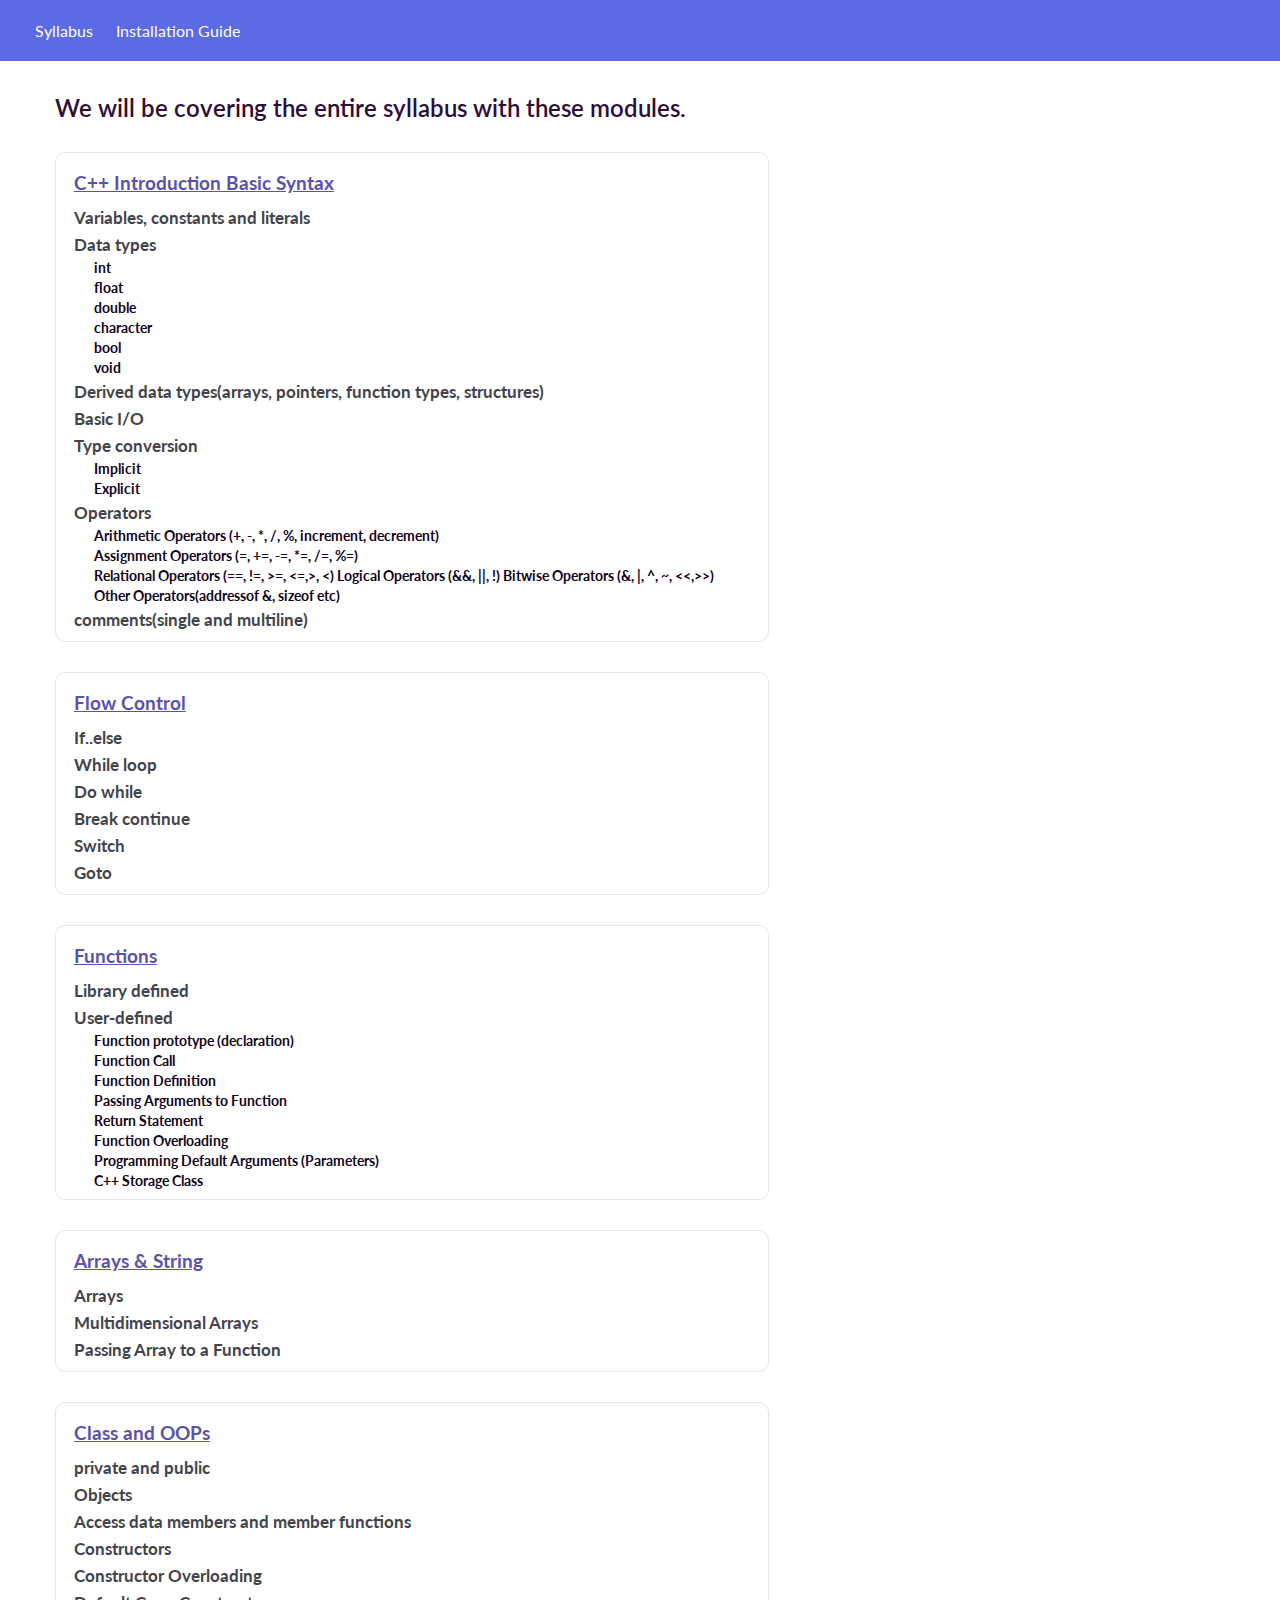
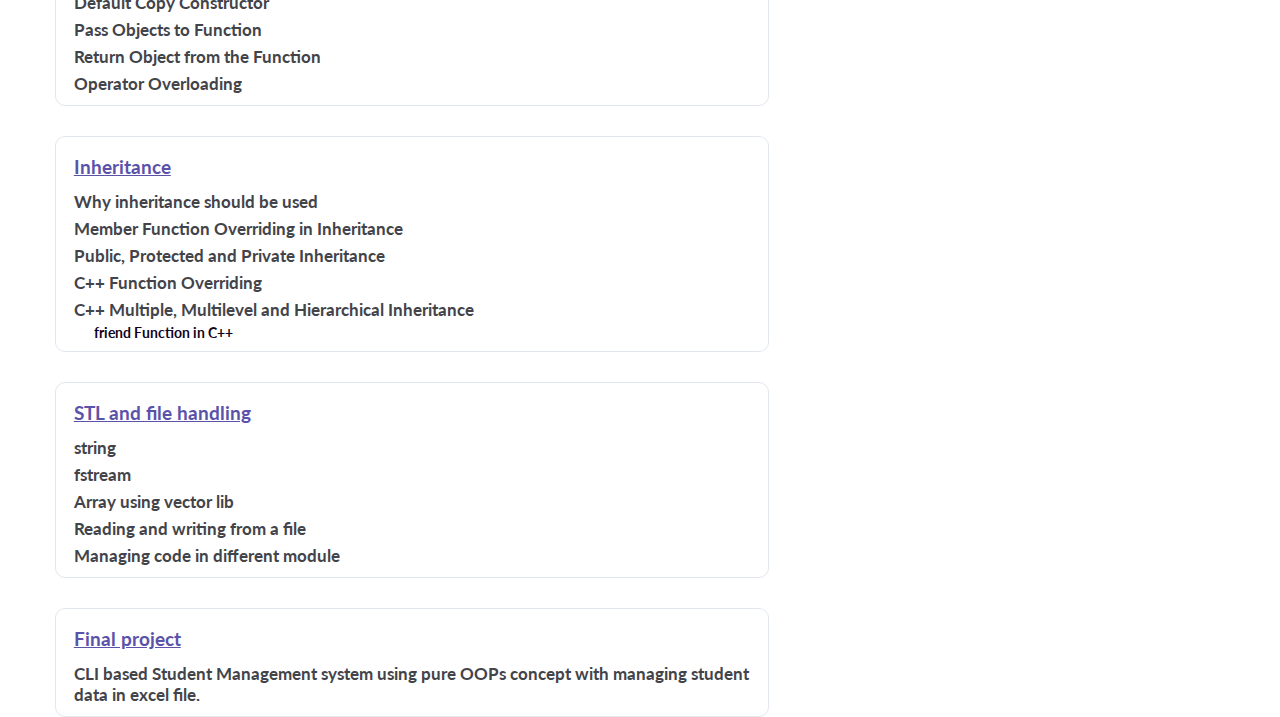
==== index.html @ 00aa3cc9 "Add files via upload" ====
<!DOCTYPE html>
<html lang="en">

<head>
    <meta charset="UTF-8">
    <meta name="viewport" content="width=device-width, initial-scale=1.0">
    <link href="https://fonts.googleapis.com/css2?family=Lato&family=Roboto:wght@400;500&display=swap" rel="stylesheet">
    <link rel="stylesheet" href="./css/nav.css">
    <link rel="stylesheet" href="./css/style.css">
    <title>Programming using OOPs</title>
</head>

<body>
    <nav class="navbar">
        <a class="navbtn" href="#">Syllabus</a>
        <a class="navbtn" href="https://onkeshonkar.github.io/cpp-classes//setup.html">Installation Guide</a>
    </nav>
    <div class="content">
        <div class="image ">
            We will be covering the entire syllabus with these modules.
        </div>
        <div class="module">
            <h1 class="heading">C++ Introduction Basic Syntax</h1>
            <h2>Variables, constants and literals</h2>
            <h2>Data types</h2>
            <h3>int</h3>
            <h3>float</h3>
            <h3>double</h3>
            <h3>character</h3>
            <h3>bool</h3>
            <h3>void</h3>
            <h2>Derived data types(arrays, pointers, function types, structures)</h2>
            <h2>Basic I/O</h2>
            <h2>Type conversion</h2>
            <h3>Implicit</h3>
            <h3>Explicit</h3>
            <h2>Operators</h2>
            <h3>Arithmetic Operators (+, -, *, /, %, increment, decrement)</h3>
            <h3>Assignment Operators (=, +=, -=, *=, /=, %=)</h3>
            <h3>Relational Operators (==, !=, >=, <=,>, <) Logical Operators (&&, ||, !) Bitwise Operators (&, |, ^, ~,
                        <<,>>)</h3>
            <h3>Other Operators(addressof &, sizeof etc)</h3>
            <h2>comments(single and multiline)</h2>
        </div>
        <div class="module">
            <h1 class="heading">Flow Control</h1>
            <h2>If..else</h2>
            <h2>While loop</h2>
            <h2>Do while</h2>
            <h2>Break continue</h2>
            <h2>Switch</h2>
            <h2>Goto</h2>

        </div>
        <div class="module">
            <h1 class="heading">Functions</h1>
            <h2>Library defined</h2>
            <h2>User-defined</h2>
            <h3>Function prototype (declaration)</h3>
            <h3>Function Call</h3>
            <h3>Function Definition</h3>
            <h3>Passing Arguments to Function</h3>
            <h3>Return Statement</h3>
            <h3>Function Overloading</h3>
            <h3>Programming Default Arguments (Parameters)</h3>
            <h3>C++ Storage Class</h3>

        </div>
        <div class="module">
            <h1 class="heading">Arrays & String</h1>
            <h2>Arrays</h2>
            <h2>Multidimensional Arrays</h2>
            <h2>Passing Array to a Function</h2>

        </div>
        <div class="module">
            <h1 class="heading">Class and OOPs</h1>
            <h2>private and public</h2>
            <h2>Objects</h2>
            <h2>Access data members and member functions</h2>
            <h2>Constructors</h2>
            <h2>Constructor Overloading</h2>
            <h2>Default Copy Constructor</h2>
            <h2>Pass Objects to Function</h2>
            <h2>Return Object from the Function</h2>
            <h2>Operator Overloading</h2>

        </div>
        <div class="module">
            <h1 class="heading">Inheritance</h1>
            <h2>Why inheritance should be used</h2>
            <h2>Member Function Overriding in Inheritance</h2>
            <h2>Public, Protected and Private Inheritance</h2>
            <h2>C++ Function Overriding</h2>
            <h2>C++ Multiple, Multilevel and Hierarchical Inheritance</h2>
            <h3>friend Function in C++</h3>
        </div>
        <div class="module">
            <h1 class="heading">STL and file handling</h1>
            <h2>string</h2>
            <h2>fstream</h2>
            <h2>Array using vector lib</h2>
            <h2>Reading and writing from a file</h2>
            <h2>Managing code in different module</h2>

        </div>
        <div class="module">
            <h1 class="heading">Final project</h1>
            <h2>CLI based Student Management system
                using  pure OOPs concept with managing 
                student data in excel file.</h2>
        </div>
    </div>
</body>

</html>
---- css/nav.css ----
/* Reset CSS */

*{
    padding: 0;
    margin: 0;
    box-sizing: border-box;
}

body{
    font-family: 'Lato', sans-serif;
}

/* Custom CSS */

.navbar{
    background: #5c6ae6;
    padding: .8rem 1.5rem;
    display: flex;
    align-content: flex-start;  
}

.navbar a{
    text-decoration: none;
    color: white;
    padding:  0 .2rem;
    font-size: 16px;
    margin: .5rem;
}
.navbtn:hover{
    color: #25282e;
}

.content{
    margin: 5px auto;
    padding: .8rem ;
    height: 100vh;
    width: 95%;
    display: flex;
    flex-direction: column; 
}
---- css/style.css ----
.content .image {
  font-size: 24px;
  font-weight: 600;
  margin: 15px 10px;
  color: rgb(45, 14, 56);
}

.module {
  margin: 15px 10px;
  padding: 8px;
  border: 1.3px solid #e2e7ef;
  border-radius: 10px;
  max-width: 60%;
  
}
.module h1 {
  color: #5b52a9;
  text-decoration: underline;
  padding: 10px;
  font-size: 19px;
}
.module h2 {
  margin-left: 10px;
  font-size: 17px;
  color: #43444a;
  padding: 3px 0;
}
.module h3 {
  margin-left: 30px;
  font-size: 14px;
  color: rgb(17, 3, 27);
  line-height: 20px;
}

@media (max-width: 768px) {
  .content .module {
    max-width: 500px;
  }
}
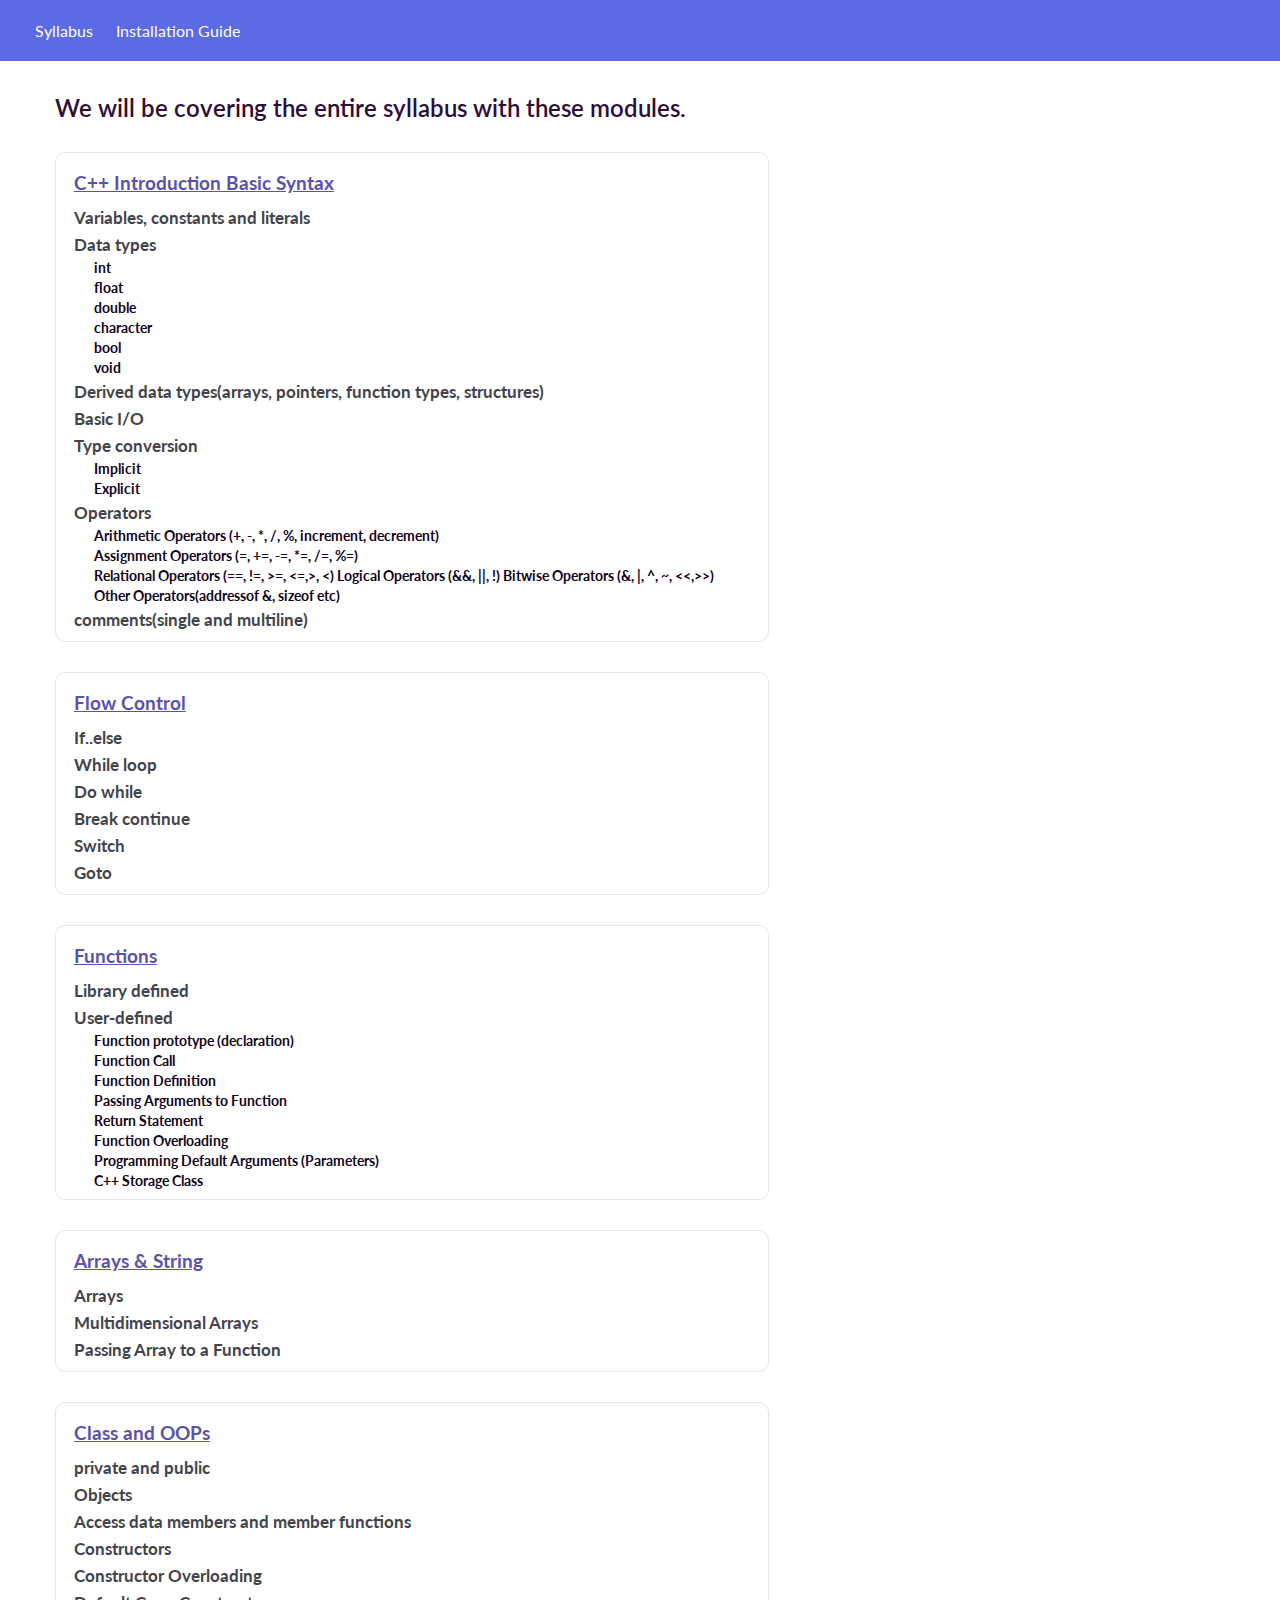
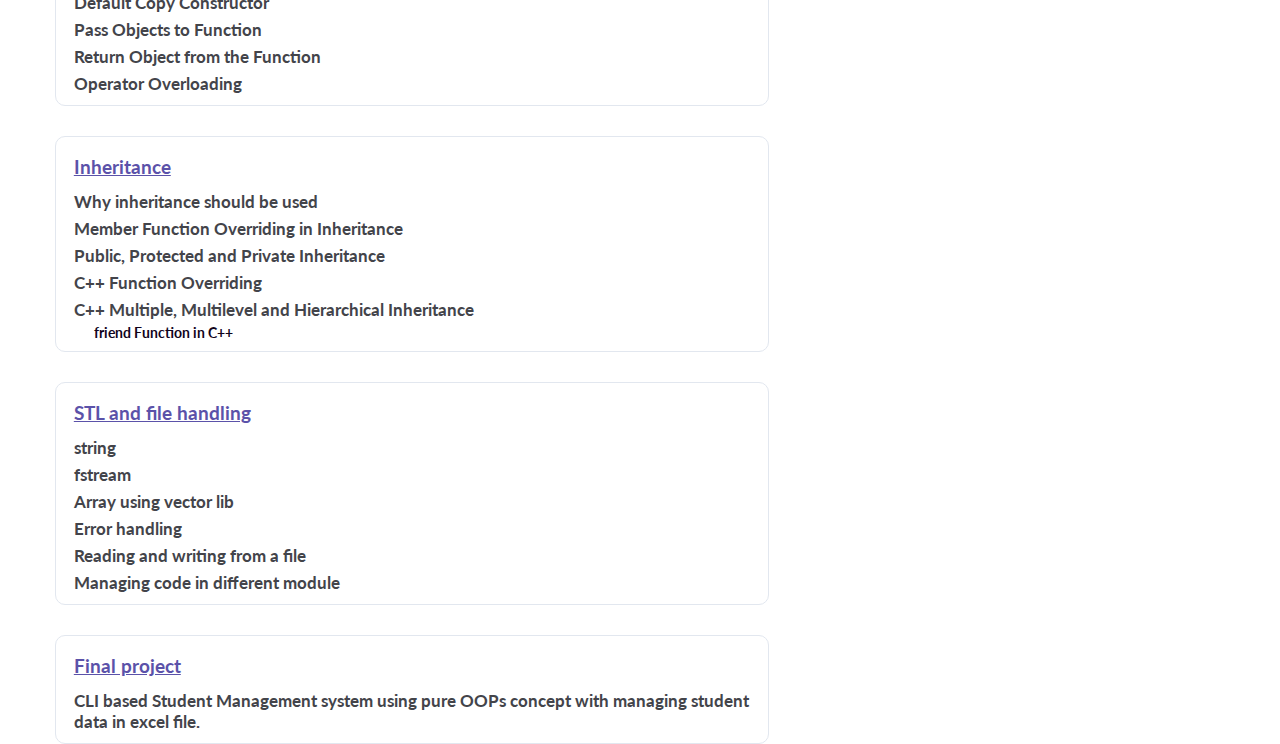
==== commit c43c9448: "Update index.html" ====
--- a/index.html
+++ b/index.html
@@ -13,7 +13,7 @@
 <body>
     <nav class="navbar">
         <a class="navbtn" href="#">Syllabus</a>
-        <a class="navbtn" href="https://onkeshonkar.github.io/cpp-classes//setup.html">Installation Guide</a>
+        <a class="navbtn" href="https://onkeshonkar.github.io/cpp-classes/setup.html">Installation Guide</a>
     </nav>
     <div class="content">
         <div class="image ">
@@ -100,6 +100,7 @@
             <h2>string</h2>
             <h2>fstream</h2>
             <h2>Array using vector lib</h2>
+            <h2>Error handling</h2>
             <h2>Reading and writing from a file</h2>
             <h2>Managing code in different module</h2>
 
@@ -113,4 +114,4 @@
     </div>
 </body>
 
-</html>+</html>
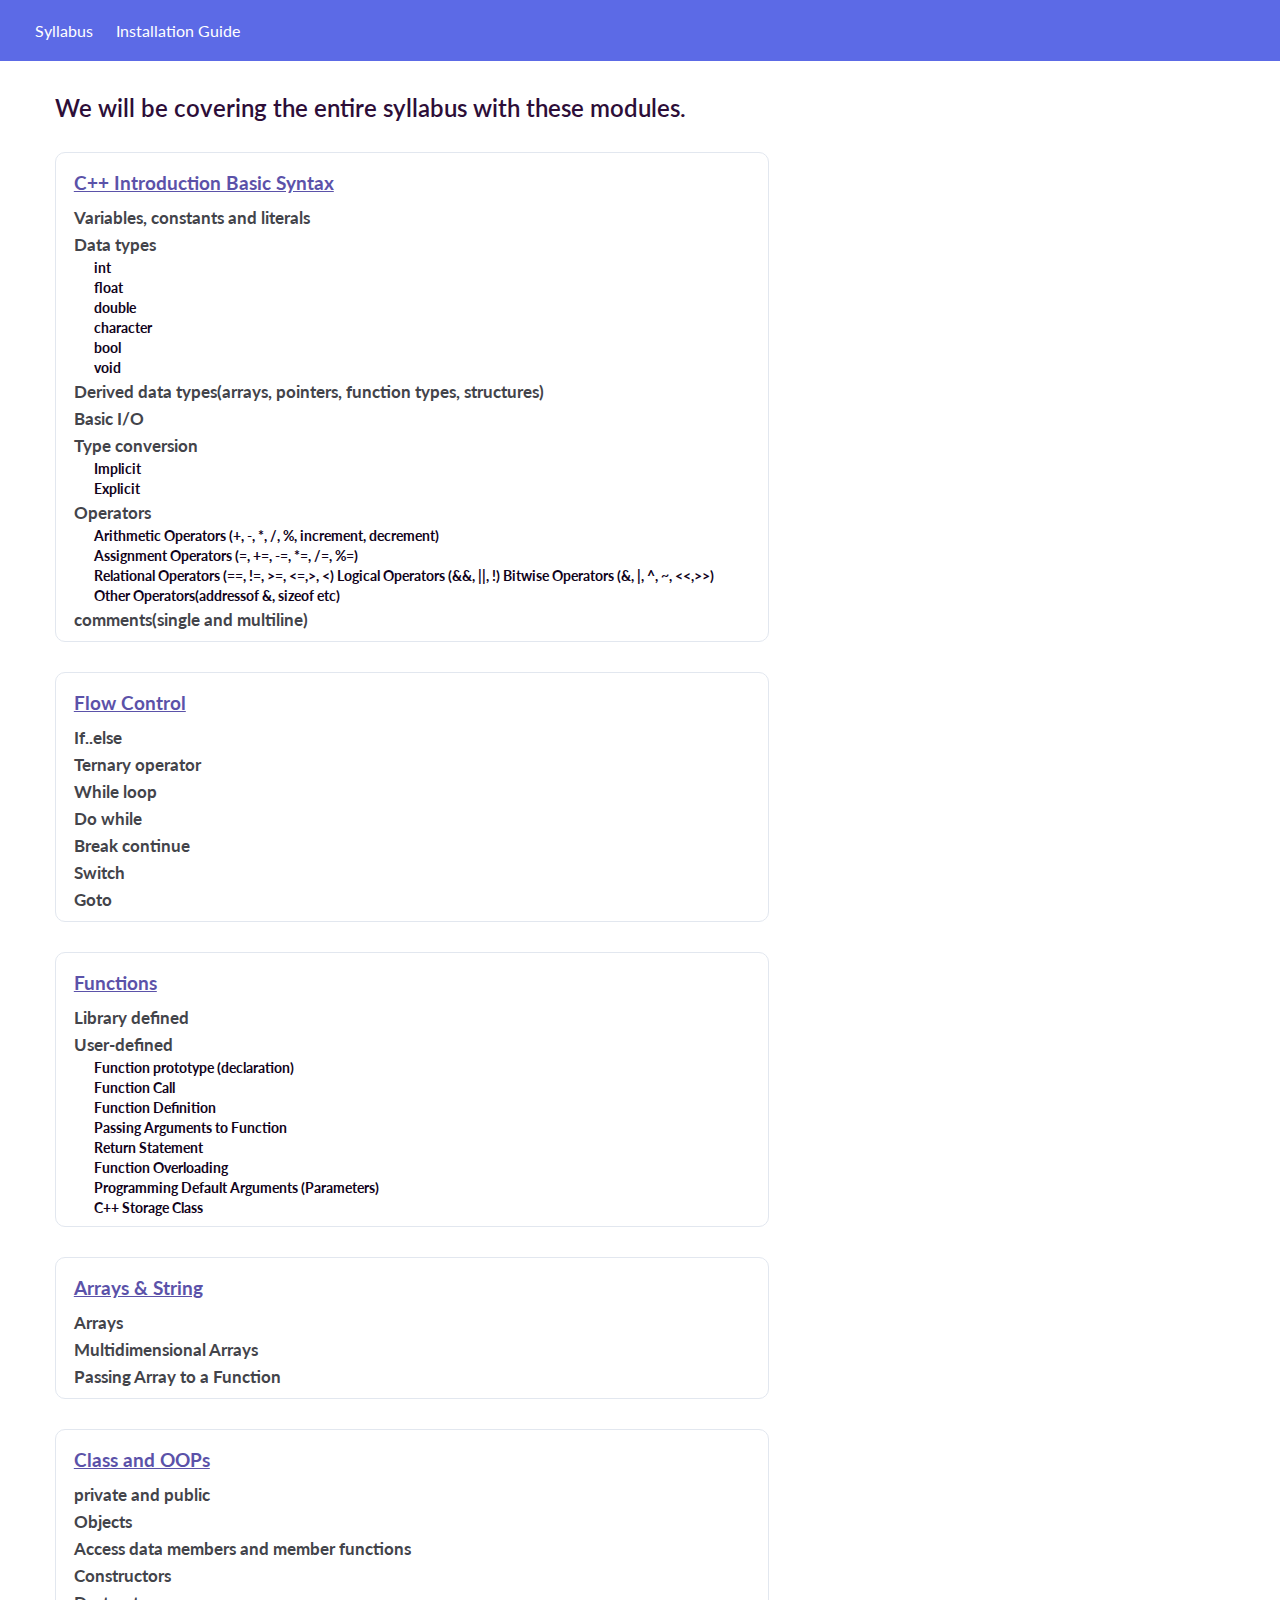
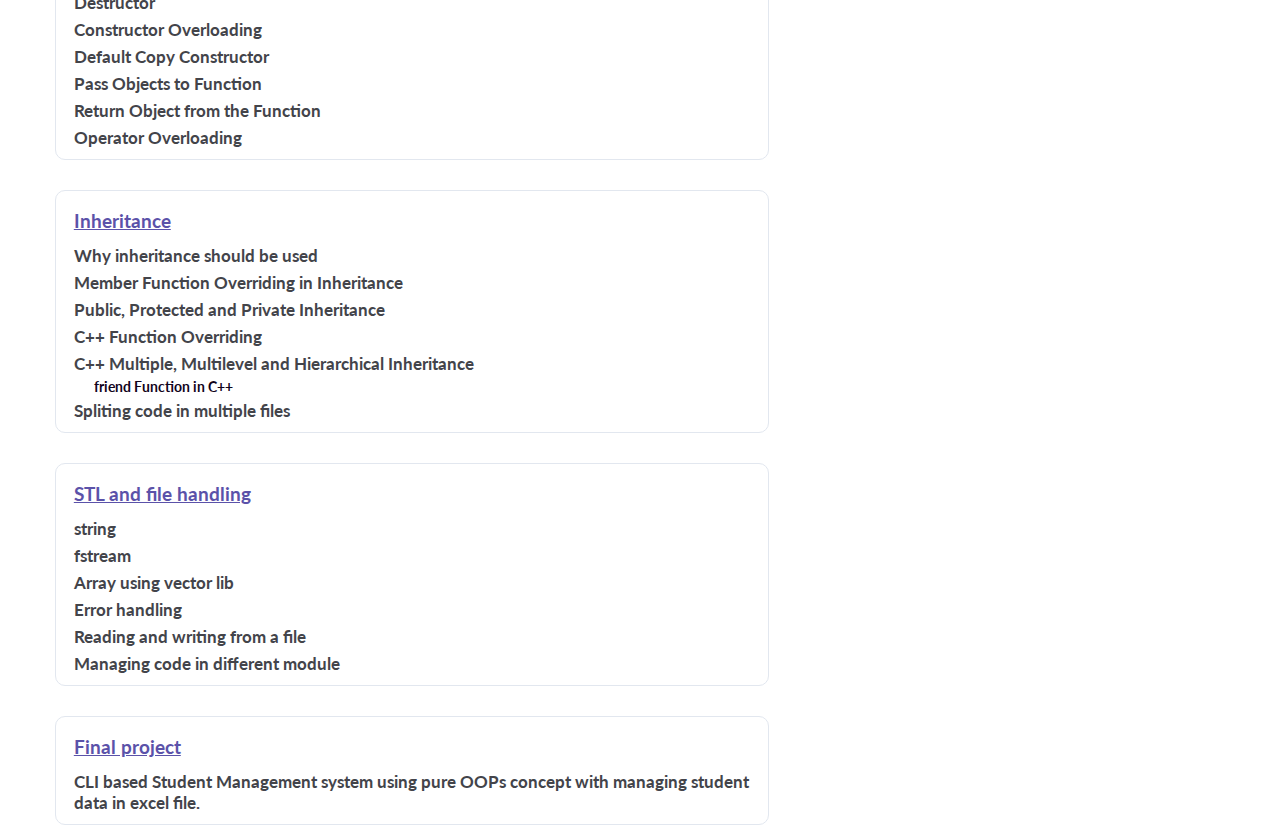
==== commit f7793c17: "Update index.html" ====
--- a/index.html
+++ b/index.html
@@ -45,6 +45,7 @@
         <div class="module">
             <h1 class="heading">Flow Control</h1>
             <h2>If..else</h2>
+             <h2>Ternary operator</h2>
             <h2>While loop</h2>
             <h2>Do while</h2>
             <h2>Break continue</h2>
@@ -79,12 +80,13 @@
             <h2>Objects</h2>
             <h2>Access data members and member functions</h2>
             <h2>Constructors</h2>
+            <h2>Destructor</h2>
             <h2>Constructor Overloading</h2>
             <h2>Default Copy Constructor</h2>
             <h2>Pass Objects to Function</h2>
             <h2>Return Object from the Function</h2>
             <h2>Operator Overloading</h2>
-
+            
         </div>
         <div class="module">
             <h1 class="heading">Inheritance</h1>
@@ -94,6 +96,7 @@
             <h2>C++ Function Overriding</h2>
             <h2>C++ Multiple, Multilevel and Hierarchical Inheritance</h2>
             <h3>friend Function in C++</h3>
+            <h2>Spliting code in multiple files</h2>
         </div>
         <div class="module">
             <h1 class="heading">STL and file handling</h1>
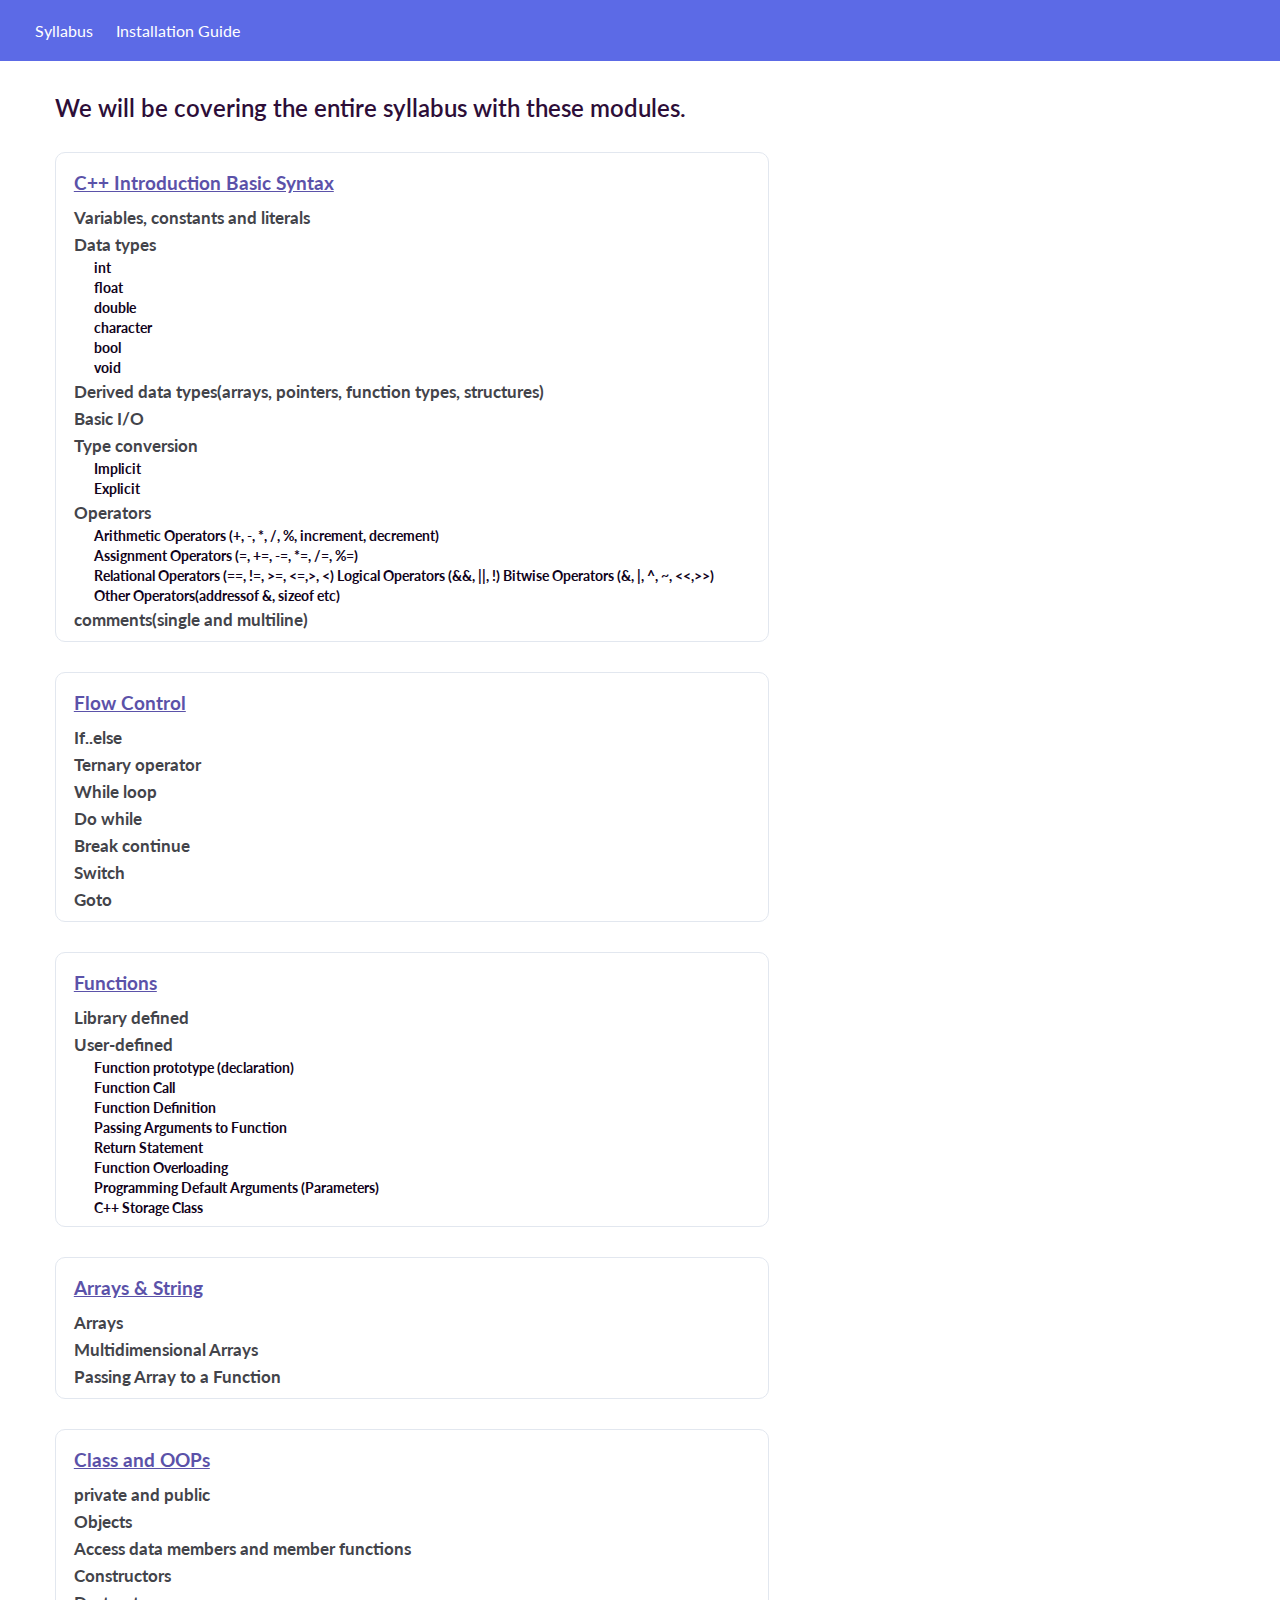
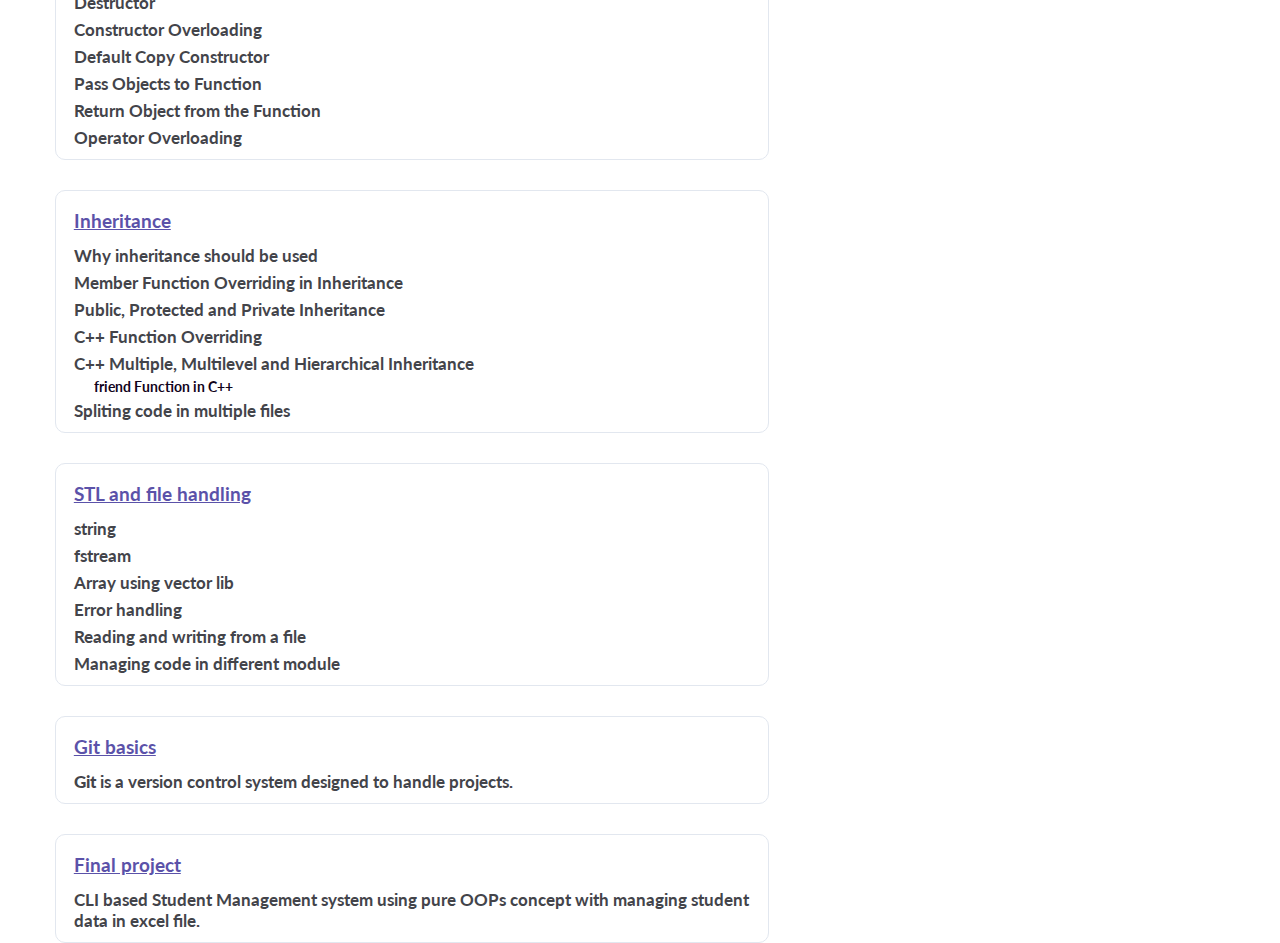
==== commit 397da714: "Update index.html" ====
--- a/index.html
+++ b/index.html
@@ -109,6 +109,10 @@
 
         </div>
         <div class="module">
+            <h1 class="heading">Git basics</h1>
+            <h2><strong>Git </strong>is a version control system designed to handle projects.</h2>
+        </div>
+        <div class="module">
             <h1 class="heading">Final project</h1>
             <h2>CLI based Student Management system
                 using  pure OOPs concept with managing 
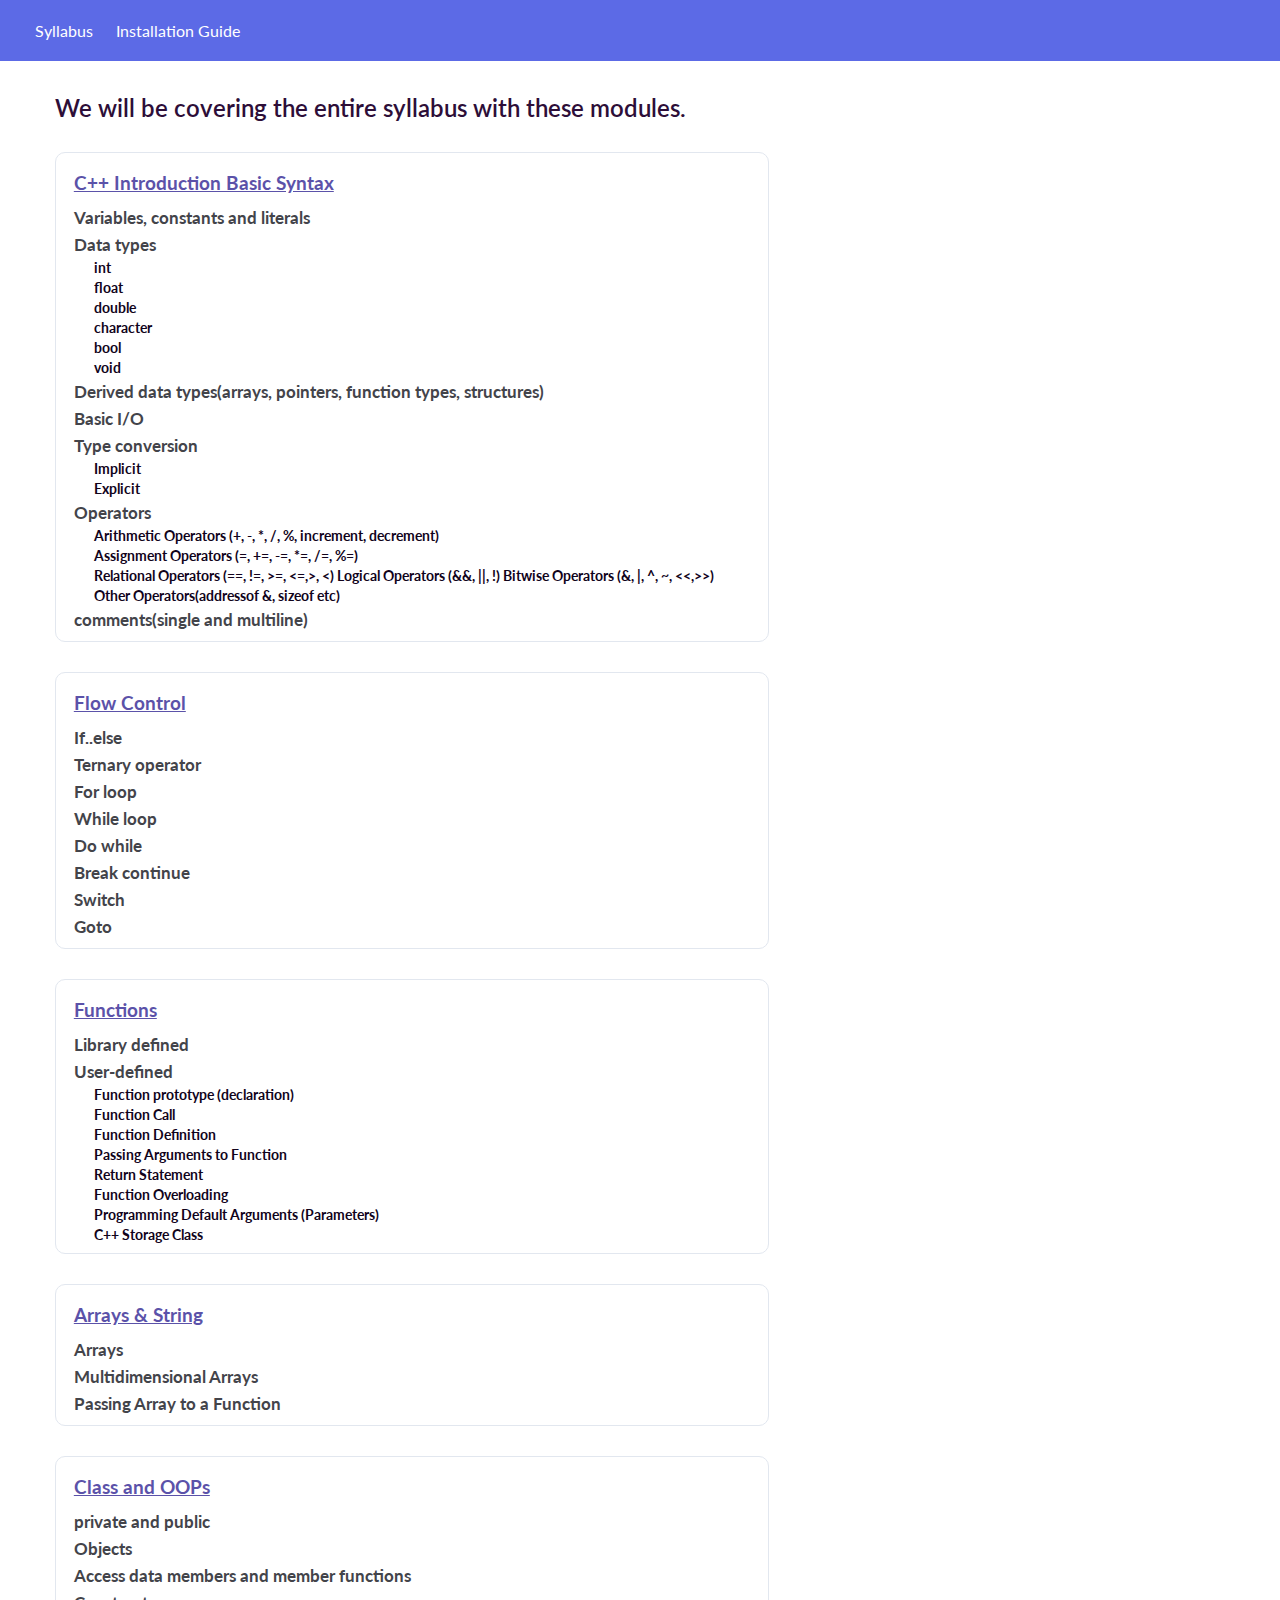
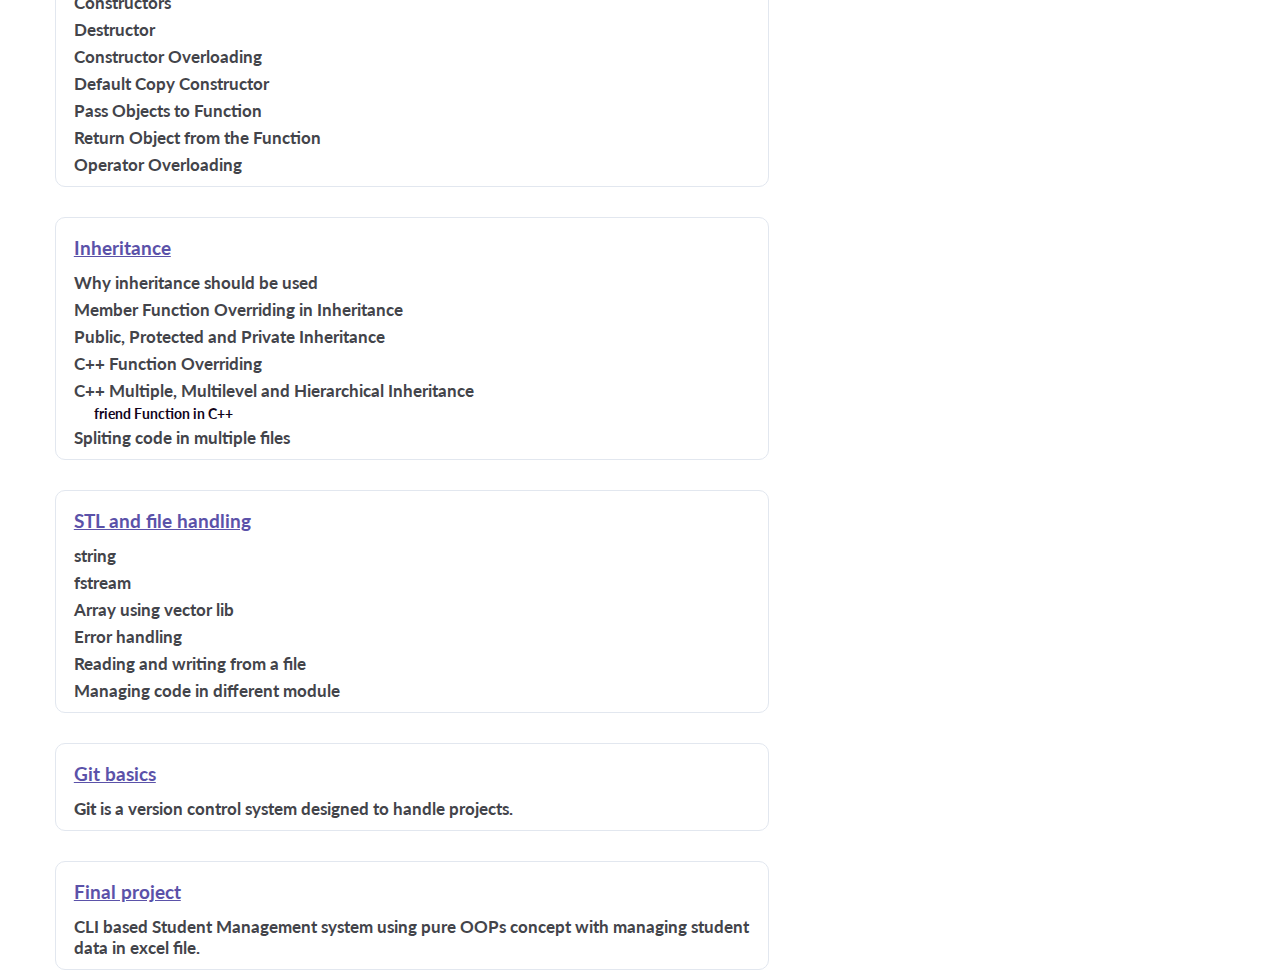
==== commit 3d963b60: "Update index.html" ====
--- a/index.html
+++ b/index.html
@@ -45,7 +45,8 @@
         <div class="module">
             <h1 class="heading">Flow Control</h1>
             <h2>If..else</h2>
-             <h2>Ternary operator</h2>
+            <h2>Ternary operator</h2>
+             <h2>For loop</h2>
             <h2>While loop</h2>
             <h2>Do while</h2>
             <h2>Break continue</h2>
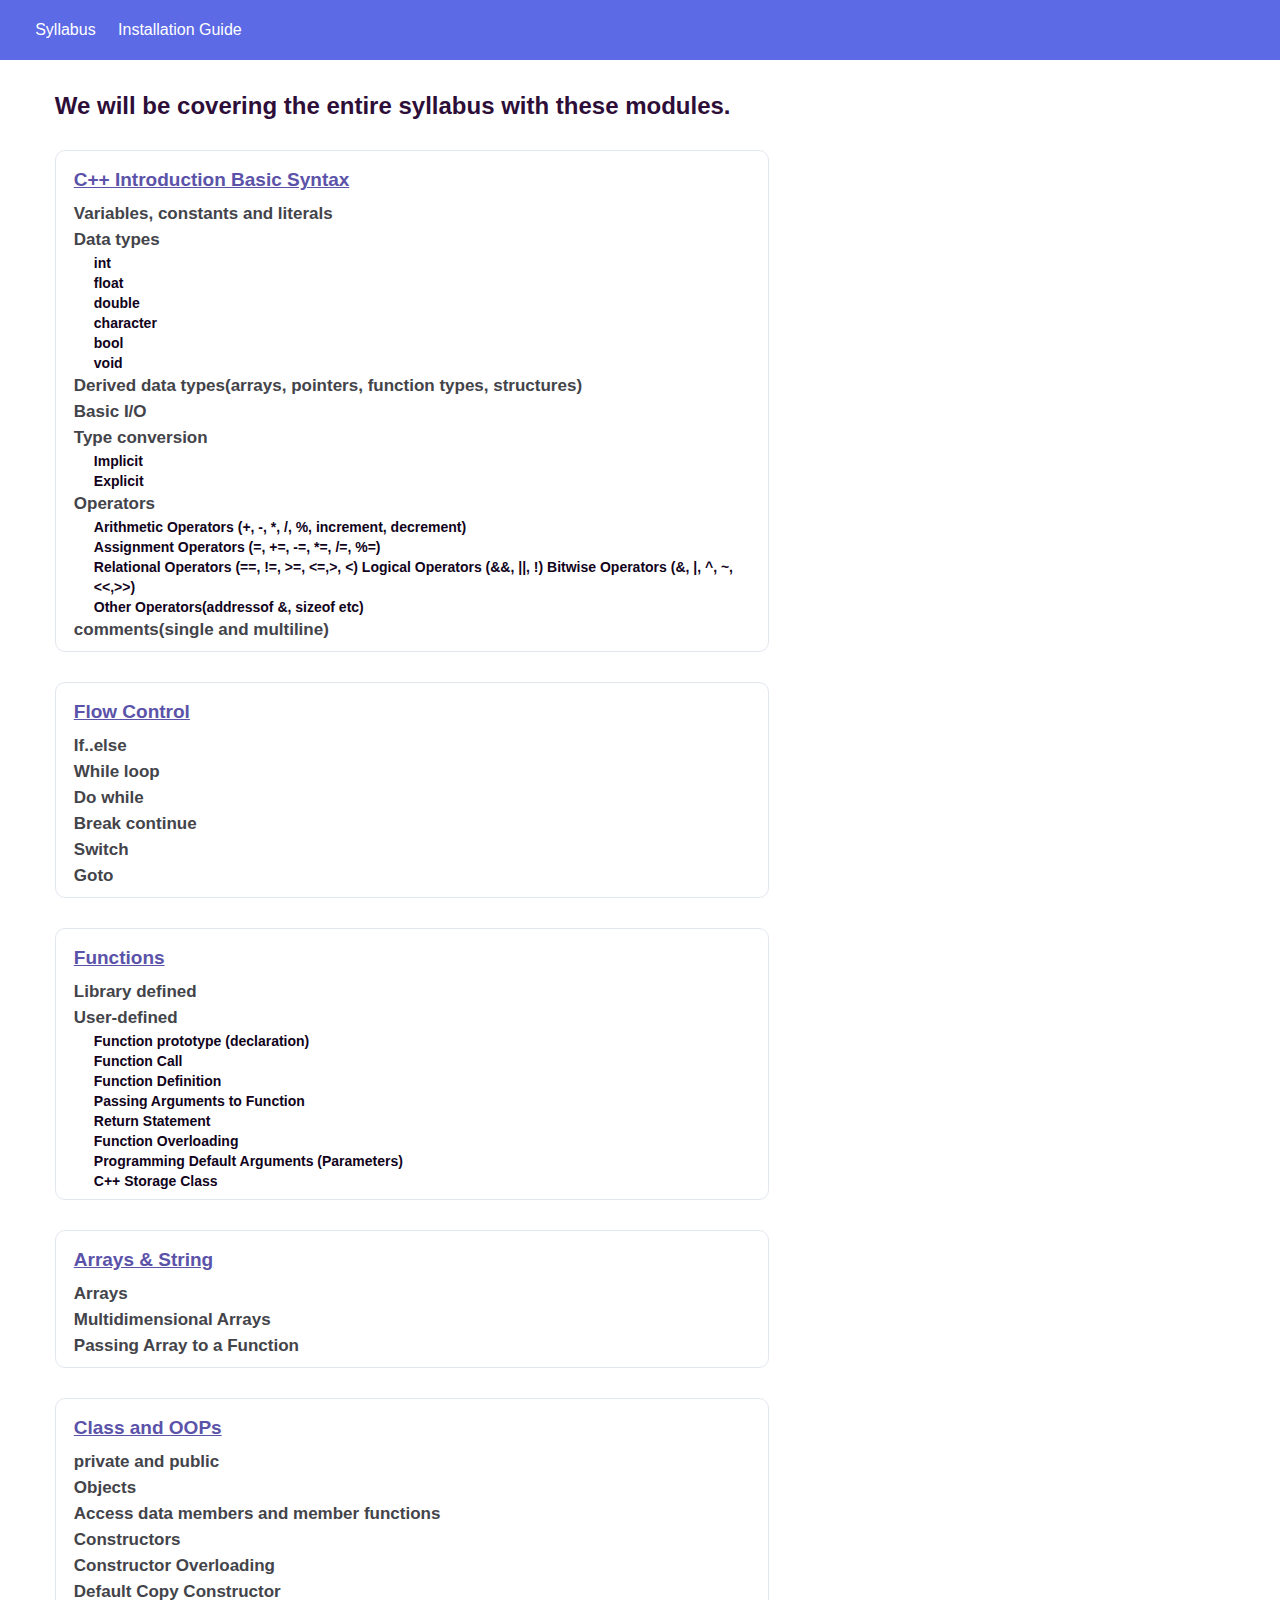
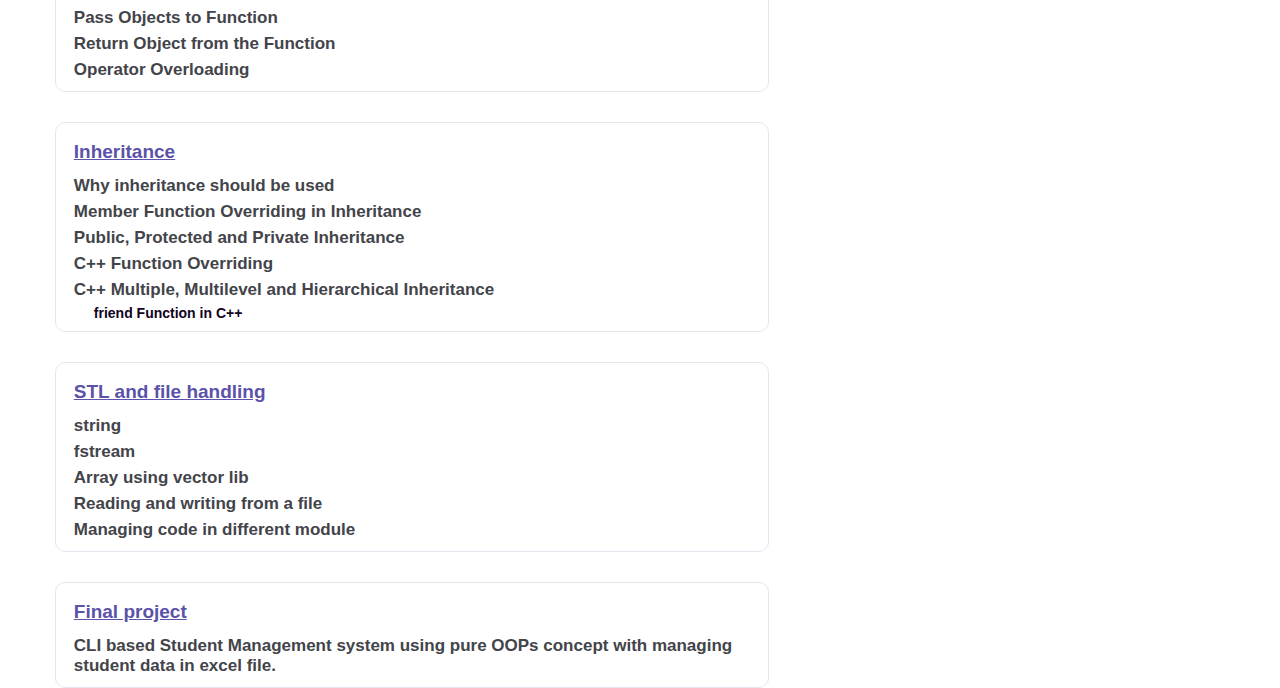
==== commit 82396103: "Update index.html" ====
--- a/index.html
+++ b/index.html
@@ -4,7 +4,7 @@
 <head>
     <meta charset="UTF-8">
     <meta name="viewport" content="width=device-width, initial-scale=1.0">
-    <link href="https://fonts.googleapis.com/css2?family=Lato&family=Roboto:wght@400;500&display=swap" rel="stylesheet">
+    <link href="https://fonts.googleapis.com/css2?family=Karla:wght@400;700&display=swap" rel="stylesheet">
     <link rel="stylesheet" href="./css/nav.css">
     <link rel="stylesheet" href="./css/style.css">
     <title>Programming using OOPs</title>
@@ -45,8 +45,6 @@
         <div class="module">
             <h1 class="heading">Flow Control</h1>
             <h2>If..else</h2>
-            <h2>Ternary operator</h2>
-             <h2>For loop</h2>
             <h2>While loop</h2>
             <h2>Do while</h2>
             <h2>Break continue</h2>
@@ -81,13 +79,12 @@
             <h2>Objects</h2>
             <h2>Access data members and member functions</h2>
             <h2>Constructors</h2>
-            <h2>Destructor</h2>
             <h2>Constructor Overloading</h2>
             <h2>Default Copy Constructor</h2>
             <h2>Pass Objects to Function</h2>
             <h2>Return Object from the Function</h2>
             <h2>Operator Overloading</h2>
-            
+
         </div>
         <div class="module">
             <h1 class="heading">Inheritance</h1>
@@ -97,21 +94,15 @@
             <h2>C++ Function Overriding</h2>
             <h2>C++ Multiple, Multilevel and Hierarchical Inheritance</h2>
             <h3>friend Function in C++</h3>
-            <h2>Spliting code in multiple files</h2>
         </div>
         <div class="module">
             <h1 class="heading">STL and file handling</h1>
             <h2>string</h2>
             <h2>fstream</h2>
             <h2>Array using vector lib</h2>
-            <h2>Error handling</h2>
             <h2>Reading and writing from a file</h2>
             <h2>Managing code in different module</h2>
 
-        </div>
-        <div class="module">
-            <h1 class="heading">Git basics</h1>
-            <h2><strong>Git </strong>is a version control system designed to handle projects.</h2>
         </div>
         <div class="module">
             <h1 class="heading">Final project</h1>
